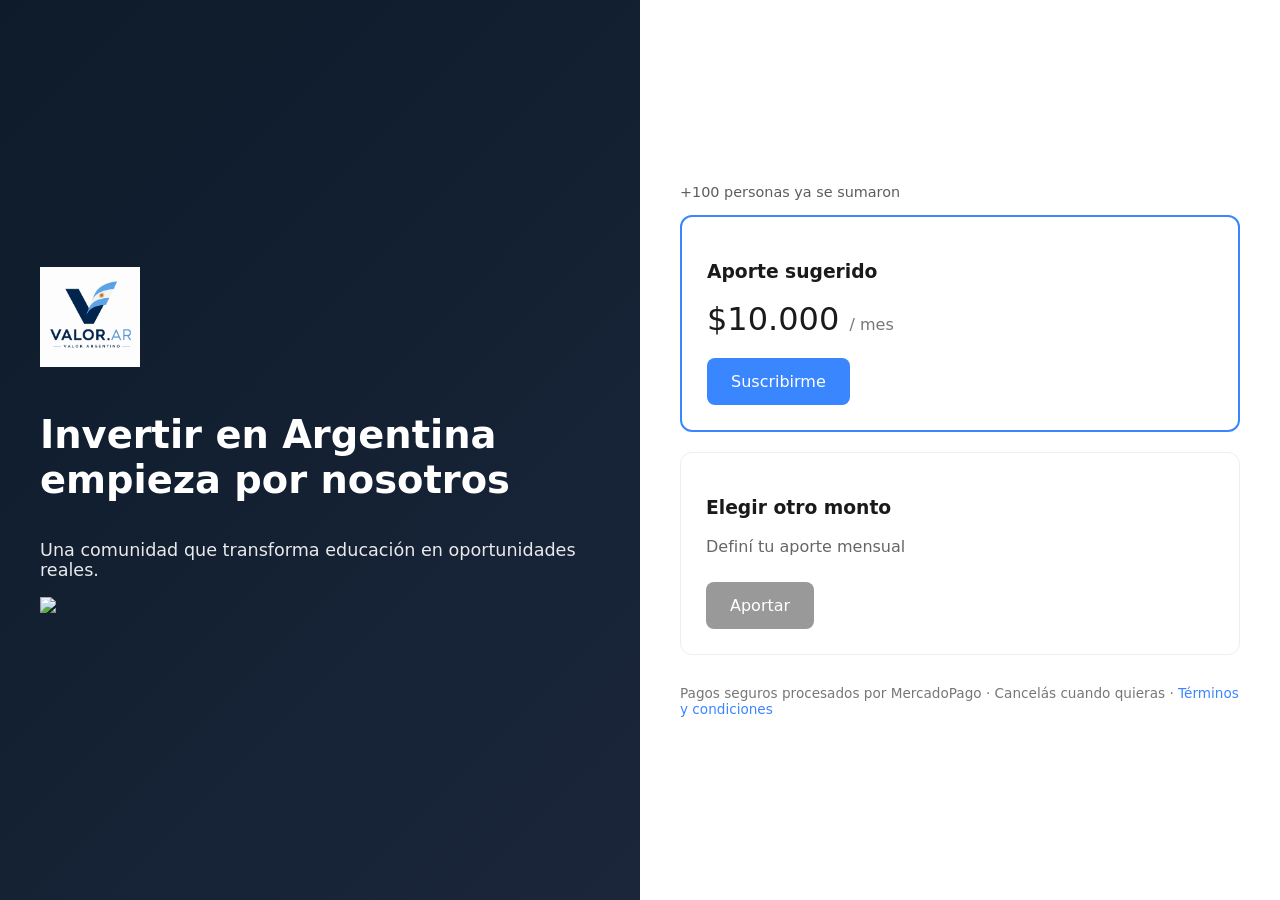
==== index.html @ 1fed00c2 "Update index.html" ====
<!DOCTYPE html>
<html lang="es">
<head>
  <meta charset="UTF-8">
  <title>Valor.AR | Valor Argentino</title>
  <meta name="viewport" content="width=device-width, initial-scale=1.0">

  <link rel="stylesheet" href="styles.css">
  <link rel="icon" href="logo.png">
</head>

<body>

<div class="container">

  <!-- IZQUIERDA -->
  <div class="left">
    <img src="logo.png" class="logo">

    <h1>Invertir en Argentina empieza por nosotros</h1>

    <p class="subtitle">
      Una comunidad que transforma educación en oportunidades reales.
    </p>

    <img src="logo_pv.png" class="logo">
    
  </div>

  <!-- DERECHA -->
  <div class="right">

    <p class="social-proof">+100 personas ya se sumaron</p>

    <div class="plan featured">
      <h3>Aporte sugerido</h3>
      <p class="price">$10.000 <span>/ mes</span></p>

      <a href="https://www.mercadopago.com.ar/subscriptions/checkout?preapproval_plan_id=9fb8bbd0d34041feac2e0609edd8c274" class="cta">
        Suscribirme
      </a>
    </div>

    <div class="plan">
      <h3>Elegir otro monto</h3>
      <p class="desc">Definí tu aporte mensual</p>

      <a href="https://www.mercadopago.com.ar/subscriptions/checkout?preapproval_plan_id=af7e51d19da648adbb9cfb109a9a6f1f" class="cta secondary">
        Aportar
      </a>
    </div>

    <p class="micro">
      Pagos seguros procesados por MercadoPago · Cancelás cuando quieras ·
      <a href="terminos.html">Términos y condiciones</a>
    </p>

  </div>

</div>

<script src="script.js"></script>

</body>
</html>
---- styles.css ----
:root {
  --primary: #0d1b2a;
  --secondary: #1b263b;
  --accent: #3a86ff;
  --light: #f8f9fb;
  --text: #1a1a1a;
}

* {
  box-sizing: border-box;
}

body {
  margin: 0;
  font-family: 'Segoe UI', system-ui, sans-serif;
  color: var(--text);
}

/* CONTENEDOR */
.container {
  display: flex;
  min-height: 100vh;
}

/* IZQUIERDA */
.left {
  flex: 1;
  background: linear-gradient(135deg, #0d1b2a, #1b263b);
  color: white;
  padding: 60px 40px;

  display: flex;
  flex-direction: column;
  justify-content: center;
}

.logo {
  width: 100px;
  margin-bottom: 20px;
}

.left h1 {
  font-size: 2.4rem;
  margin-bottom: 20px;
}

.subtitle {
  font-size: 1.1rem;
  opacity: 0.9;
}

/* DERECHA */
.right {
  flex: 1;
  padding: 60px 40px;

  display: flex;
  flex-direction: column;
  justify-content: center;
}

/* PLANES */
.plan {
  border: 1px solid #eee;
  padding: 25px;
  border-radius: 12px;
  margin-bottom: 20px;
  background: white;
}

.plan.featured {
  border: 2px solid var(--accent);
}

/* TEXTOS */
.price {
  font-size: 2rem;
  margin: 10px 0;
}

.price span {
  font-size: 1rem;
  color: #777;
}

.desc {
  color: #666;
}

.social-proof {
  font-size: 0.9rem;
  opacity: 0.7;
  margin-bottom: 15px;
}

.micro {
  font-size: 0.85rem;
  color: #777;
  margin-top: 10px;
}

.micro a {
  color: var(--accent);
  text-decoration: none;
}

/* BOTONES */
.cta {
  display: inline-block;
  margin-top: 10px;
  padding: 14px 24px;
  background: var(--accent);
  color: white;
  text-decoration: none;
  border-radius: 8px;
  transition: 0.2s;
}

.cta:hover {
  transform: translateY(-2px);
}

.cta.secondary {
  background: #999;
}

/* MOBILE */
@media (max-width: 768px) {

  .container {
    flex-direction: column;
  }

  .left {
    text-align: center;
    padding: 40px 20px;
  }

  .right {
    padding: 30px 20px;
  }

  .logo {
    width: 80px;
    margin: auto;
    margin-bottom: 15px;
  }

  .left h1 {
    font-size: 1.8rem;
  }

}
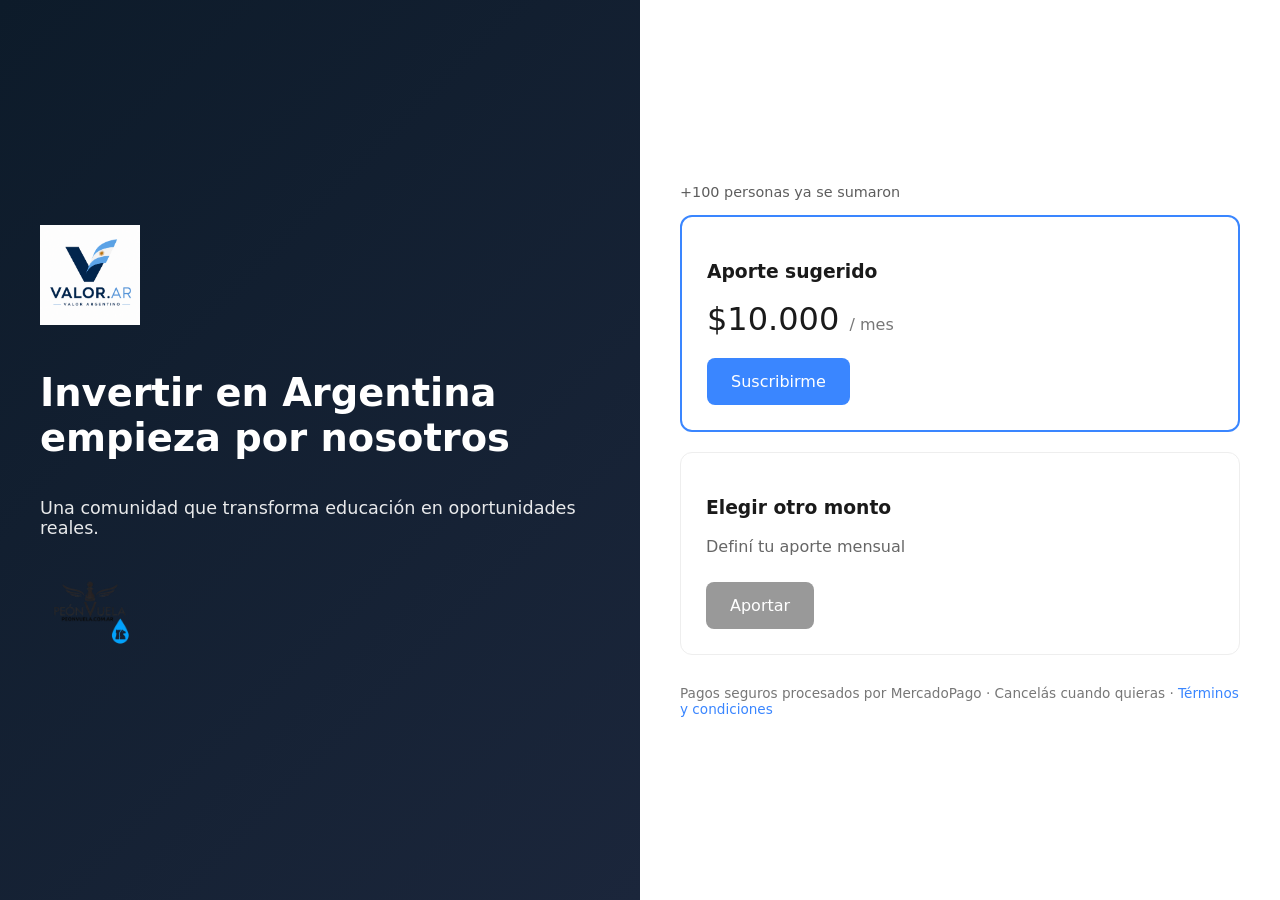
==== commit 2ca5aa85: "Update index.html" ====
--- a/index.html
+++ b/index.html
@@ -23,7 +23,7 @@
       Una comunidad que transforma educación en oportunidades reales.
     </p>
 
-    <img src="logo_pv.png" class="logo">
+    <img src="peon_vuela_gota.png" class="logo">
     
   </div>
 
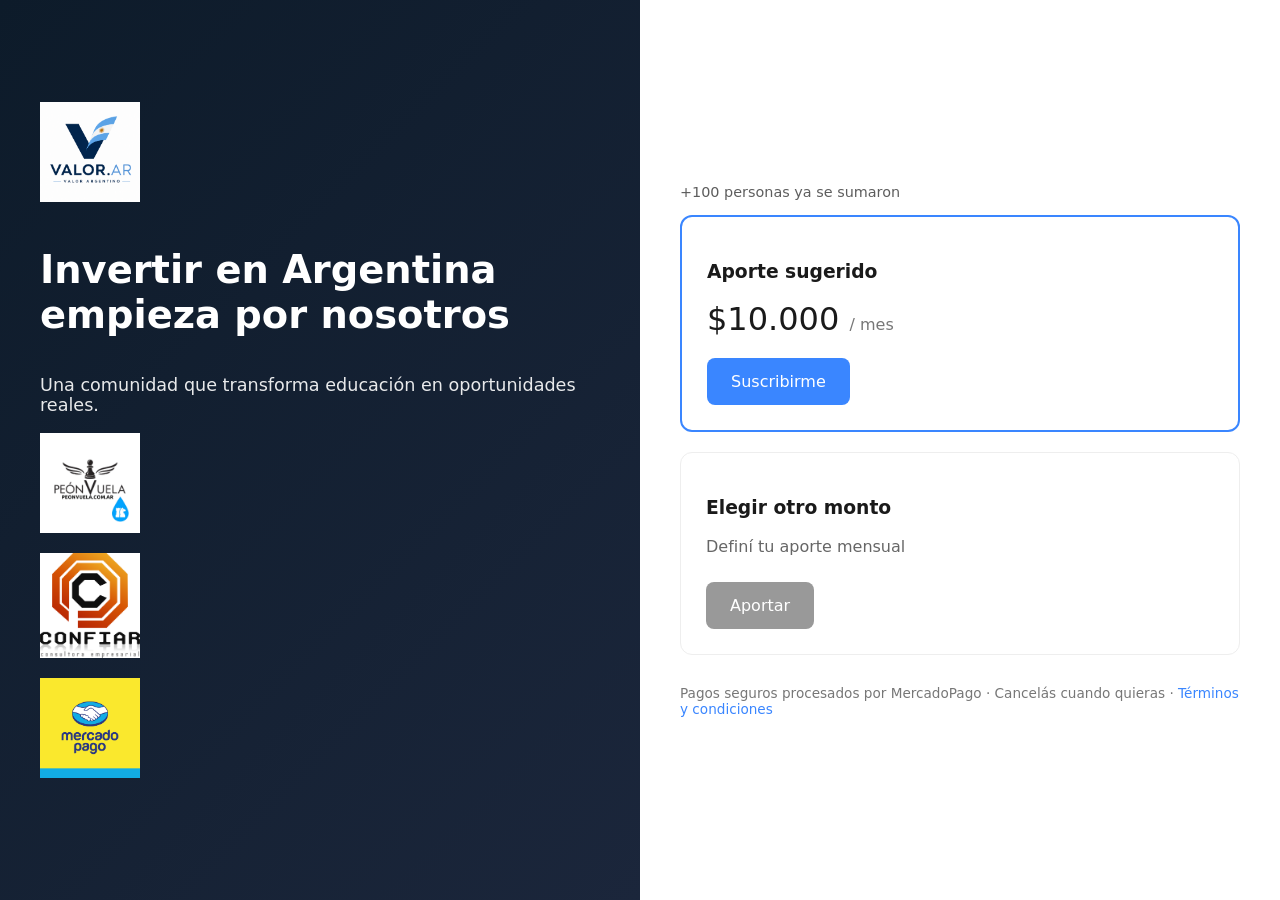
==== commit 21b859b1: "Update index.html" ====
--- a/index.html
+++ b/index.html
@@ -23,7 +23,7 @@
       Una comunidad que transforma educación en oportunidades reales.
     </p>
 
-    <img src="peon_vuela_gota.png" class="logo">
+    <img src="peon_vuela.png" class="logo"><img src="confiar_me.png" class="logo"><img src="mercado_pago.png" class="logo">
     
   </div>
 
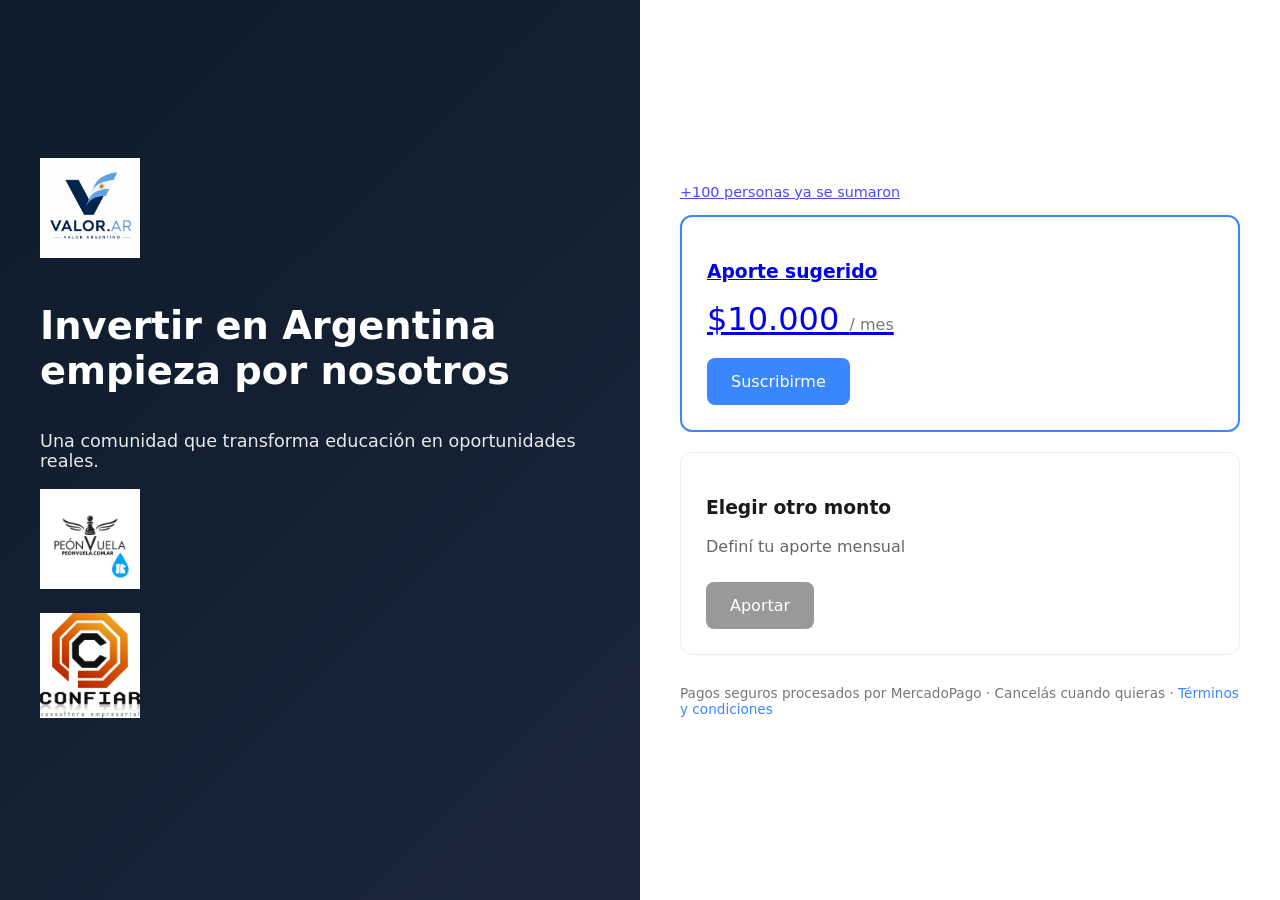
==== commit e73268f7: "Update index.html" ====
--- a/index.html
+++ b/index.html
@@ -15,7 +15,7 @@
 
   <!-- IZQUIERDA -->
   <div class="left">
-    <img src="logo.png" class="logo">
+    <center></center><img src="logo.png" class="logo"></center>
 
     <h1>Invertir en Argentina empieza por nosotros</h1>
 
@@ -23,7 +23,7 @@
       Una comunidad que transforma educación en oportunidades reales.
     </p>
 
-    <img src="peon_vuela.png" class="logo"><img src="confiar_me.png" class="logo"><img src="mercado_pago.png" class="logo">
+    <a href="https://peonvuela.com.ar"><img src="peon_vuela.png" class="logo"><a href=https://confiar.me><img src="confiar_me.png" class="logo">
     
   </div>
 
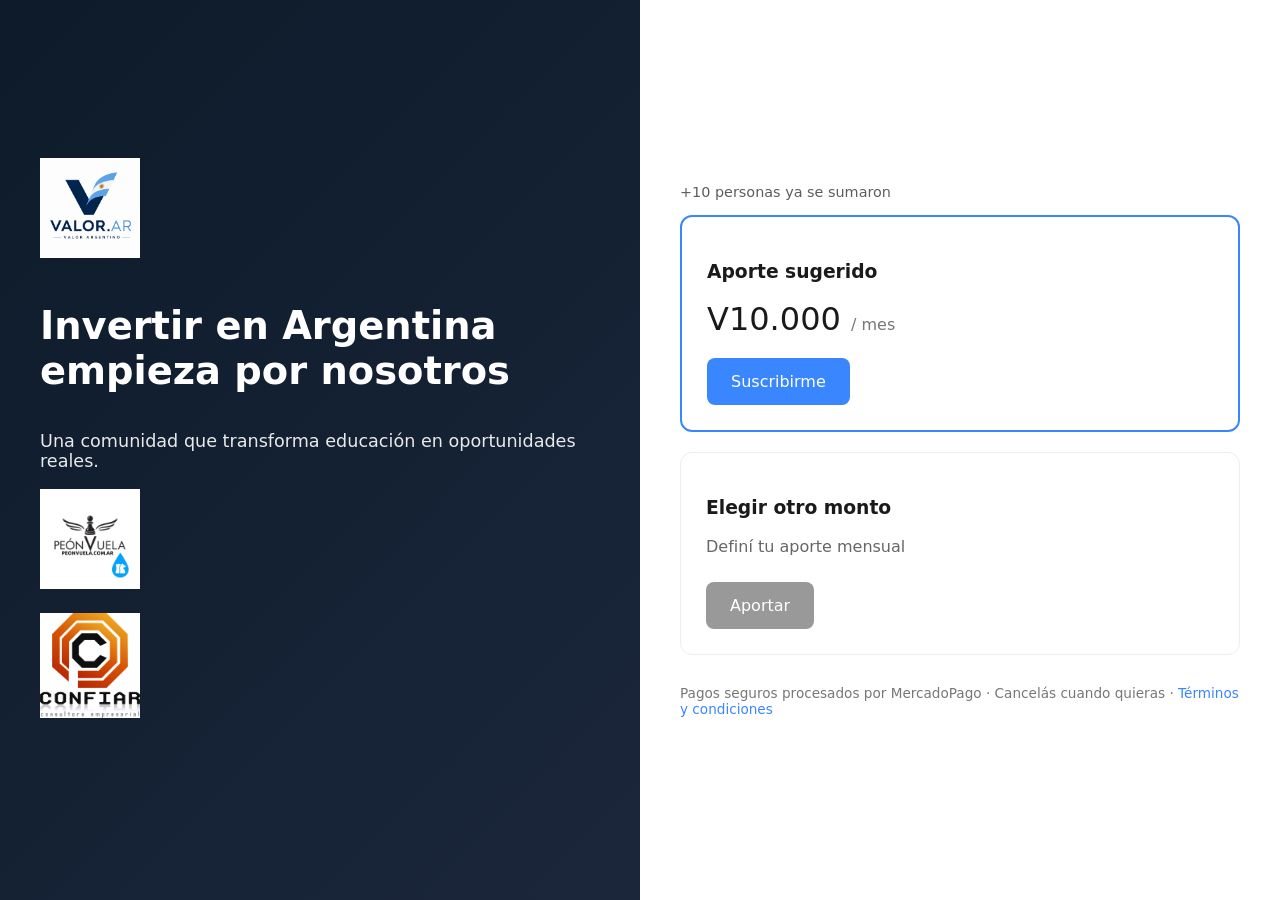
==== commit 24706124: "Update index.html" ====
--- a/index.html
+++ b/index.html
@@ -23,18 +23,18 @@
       Una comunidad que transforma educación en oportunidades reales.
     </p>
 
-    <a href="https://peonvuela.com.ar"><img src="peon_vuela.png" class="logo"><a href=https://confiar.me><img src="confiar_me.png" class="logo">
+    <a href="https://peonvuela.com.ar"><img src="peon_vuela.png" class="logo"></a><a href=https://confiar.me><img src="confiar_me.png" class="logo"></a>
     
   </div>
 
   <!-- DERECHA -->
   <div class="right">
 
-    <p class="social-proof">+100 personas ya se sumaron</p>
+    <p class="social-proof">+10 personas ya se sumaron</p>
 
     <div class="plan featured">
       <h3>Aporte sugerido</h3>
-      <p class="price">$10.000 <span>/ mes</span></p>
+      <p class="price">V10.000 <span>/ mes</span></p>
 
       <a href="https://www.mercadopago.com.ar/subscriptions/checkout?preapproval_plan_id=9fb8bbd0d34041feac2e0609edd8c274" class="cta">
         Suscribirme
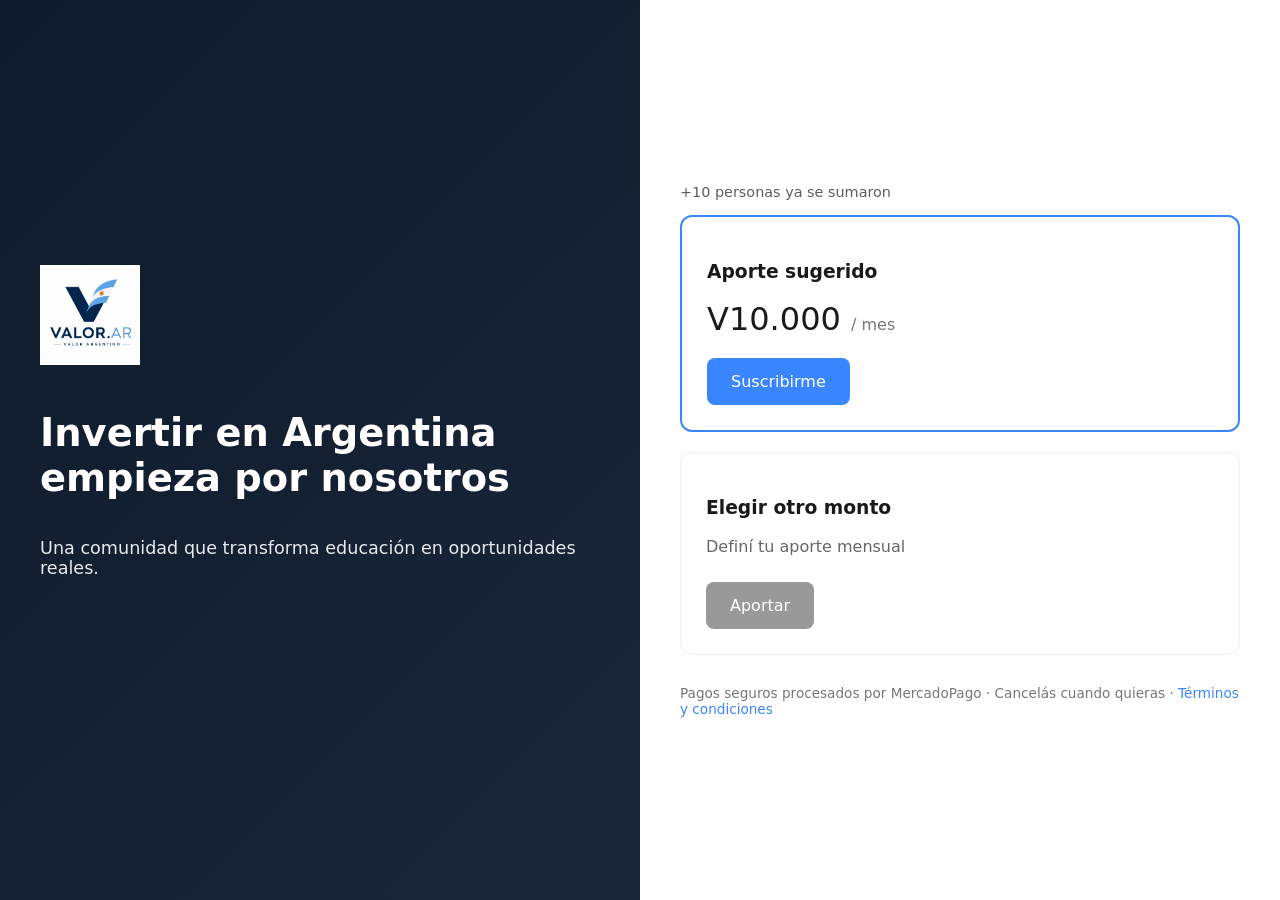
==== commit e644b307: "Add target='_blank' to external links in index.html" ====
--- a/index.html
+++ b/index.html
@@ -23,7 +23,7 @@
       Una comunidad que transforma educación en oportunidades reales.
     </p>
 
-    <a href="https://peonvuela.com.ar"><img src="peon_vuela.png" class="logo"></a><a href=https://confiar.me><img src="confiar_me.png" class="logo"></a>
+    <a href="https://peonvuela.com.ar" target="_blank><img src="peon_vuela.png" class="logo"></a><a href="https://confiar.me" target="_blank><img src="confiar_me.png" class="logo"></a>
     
   </div>
 
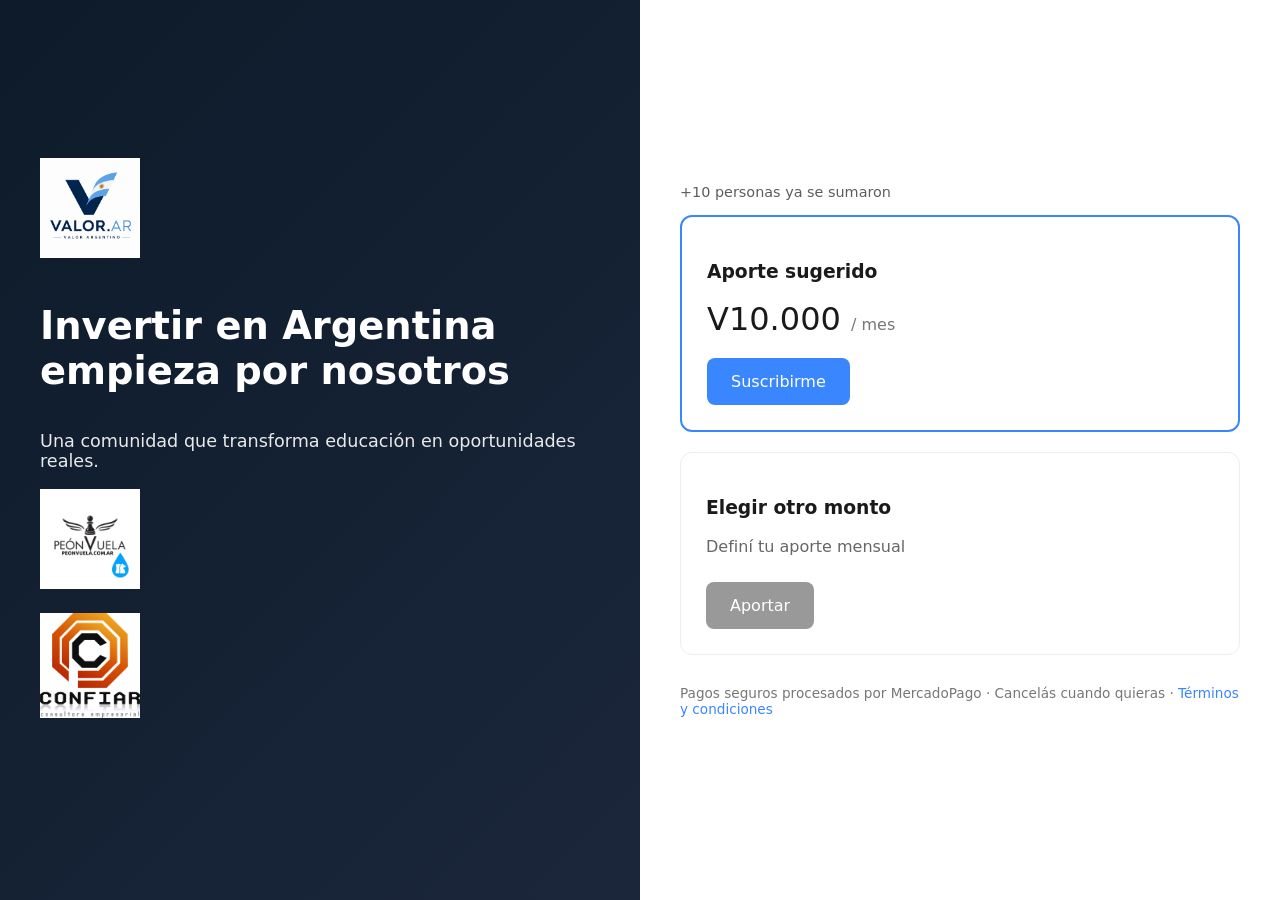
==== commit d251d146: "Fix HTML anchor tag target attribute" ====
--- a/index.html
+++ b/index.html
@@ -23,7 +23,7 @@
       Una comunidad que transforma educación en oportunidades reales.
     </p>
 
-    <a href="https://peonvuela.com.ar" target="_blank><img src="peon_vuela.png" class="logo"></a><a href="https://confiar.me" target="_blank><img src="confiar_me.png" class="logo"></a>
+    <a href="https://peonvuela.com.ar" target="_blank"><img src="peon_vuela.png" class="logo"></a><a href="https://confiar.me" target="_blank"><img src="confiar_me.png" class="logo"></a>
     
   </div>
 
